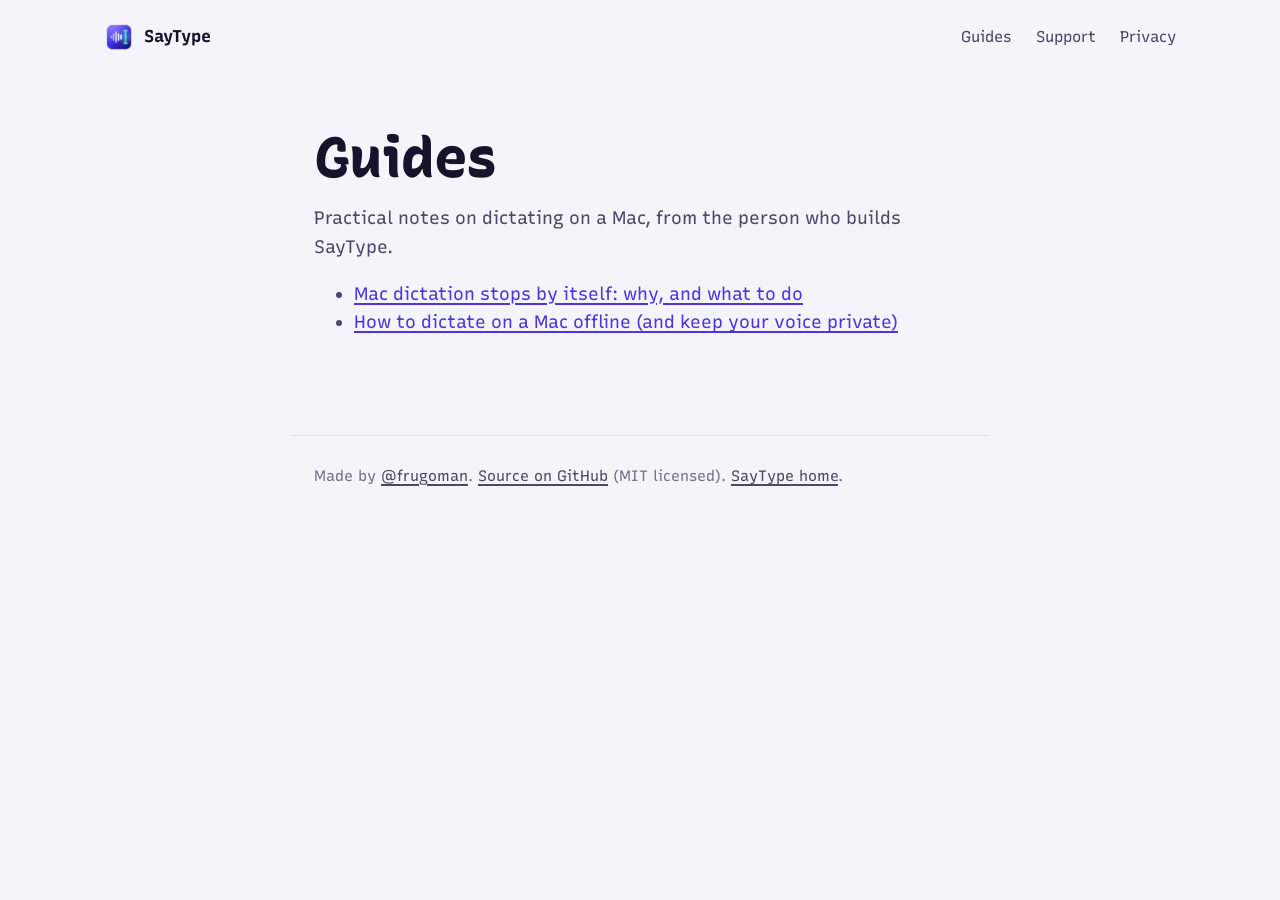
==== guides/index.html @ 6b88d6c1 "SEO: canonical, JSON-LD, robots, sitemap, 404, two guides, docs/seo.md Co-Authored-By: Claude Sonnet" ====
<!doctype html>
<html lang="en">
<head>
<meta charset="utf-8">
<meta name="viewport" content="width=device-width, initial-scale=1">
<title>SayType Guides: Dictation on Mac</title>
<meta name="description" content="Practical guides to dictating on a Mac: fixing Dictation that stops, working offline and keeping your voice private.">
<link rel="canonical" href="https://saytype.frusoft.dev/guides/">
<meta property="og:type" content="article">
<meta property="og:title" content="SayType Guides: Dictation on Mac">
<meta property="og:description" content="Practical guides to dictating on a Mac: fixing Dictation that stops, working offline and keeping your voice private.">
<meta property="og:url" content="https://saytype.frusoft.dev/guides/">
<meta property="og:image" content="https://saytype.frusoft.dev/poster.jpg">
<meta name="twitter:card" content="summary_large_image">
<link rel="icon" href="../icon.png">
<link rel="preconnect" href="https://fonts.googleapis.com">
<link rel="preconnect" href="https://fonts.gstatic.com" crossorigin>
<link href="https://fonts.googleapis.com/css2?family=Recursive:slnt,wght,CASL,CRSV,MONO@-15..0,300..1000,0..1,0..1,0..1&display=swap" rel="stylesheet">
<link rel="stylesheet" href="../style.css">
<script type="application/ld+json">{"@context": "https://schema.org", "@type": "CollectionPage", "name": "SayType Guides", "url": "https://saytype.frusoft.dev/guides/"}</script>
</head>
<body>
<nav class="top">
  <a class="home" href="../"><img src="../icon.png" alt="" width="30" height="30">SayType</a>
  <a href="../">Guides</a>
  <a href="../support/">Support</a>
  <a href="../privacy/">Privacy</a>
</nav>
<main class="doc">
<h1>Guides</h1>
<p>Practical notes on dictating on a Mac, from the person who builds SayType.</p>
<ul>
<li><a href="mac-dictation-stops-after-30-seconds/">Mac dictation stops by itself: why, and what to do</a></li>
<li><a href="dictate-on-mac-offline/">How to dictate on a Mac offline (and keep your voice private)</a></li>
</ul>
</main>
<footer class="site-footer">
  <span>Made by <a href="https://github.com/frugoman">@frugoman</a>. <a href="https://github.com/frugoman/saytype">Source on GitHub</a> (MIT licensed). <a href="../">SayType home</a>. </span>
</footer>
</body>
</html>
---- style.css ----
/* Shared by every page: tokens, type and the simple document layout used by Privacy and Support. */
:root {
  --paper: #F5F4FB; --sheet: #FFFFFF; --ink: #16132B; --ink-2: #4C4868; --ink-3: #75718F;
  --rule: #E2DFF0; --indigo: #2B21A8; --indigo-2: #4B36E0; --mint: #1FD3A0; --mint-ink: #0B6B52;
  --font: "Recursive", ui-sans-serif, system-ui, sans-serif;
  --shadow: 0 1px 0 rgba(22,19,43,.04), 0 22px 50px -26px rgba(43,33,168,.35);
}
@media (prefers-color-scheme: dark) {
  :root:not([data-theme="light"]) {
    --paper: #0F0D1F; --sheet: #18152E; --ink: #ECEAF7; --ink-2: #ABA7C6; --ink-3: #8682A8;
    --rule: #2A2645; --indigo-2: #A99CFF; --mint: #3BE8B6; --mint-ink: #3BE8B6;
    --shadow: 0 1px 0 rgba(0,0,0,.25), 0 24px 60px -24px rgba(0,0,0,.75);
  }
}
:root[data-theme="dark"] {
  --paper: #0F0D1F; --sheet: #18152E; --ink: #ECEAF7; --ink-2: #ABA7C6; --ink-3: #8682A8;
  --rule: #2A2645; --indigo-2: #A99CFF; --mint: #3BE8B6; --mint-ink: #3BE8B6;
  --shadow: 0 1px 0 rgba(0,0,0,.25), 0 24px 60px -24px rgba(0,0,0,.75);
}

* { box-sizing: border-box; }
html { -webkit-text-size-adjust: 100%; }
body {
  margin: 0; background: var(--paper); color: var(--ink);
  font: 400 18px/1.6 var(--font); font-variation-settings: "CASL" 0, "MONO" 0;
}
a { color: var(--indigo-2); text-underline-offset: 3px; text-decoration-thickness: 1.5px; }
a:hover { color: var(--ink); }
:focus-visible { outline: 3px solid var(--mint); outline-offset: 3px; border-radius: 6px; }
img { max-width: 100%; display: block; }
code, kbd { font-family: var(--font); font-variation-settings: "MONO" 1, "CASL" 0; font-size: .9em; }
kbd { background: var(--sheet); border: 1px solid var(--rule); border-bottom-width: 2px; border-radius: 6px; padding: 1px 6px; white-space: nowrap; }

.top { display: flex; align-items: center; gap: 24px; max-width: 1120px; margin: 0 auto; padding: 22px 24px; font-size: 15.5px; }
.top a { color: var(--ink-2); text-decoration: none; }
.top a:hover { color: var(--ink); }
.top .home { display: flex; align-items: center; gap: 10px; margin-right: auto; color: var(--ink); font-weight: 700; font-size: 17px; }
.top .home img { width: 30px; height: 30px; }

/* Document pages */
.doc { max-width: 700px; margin: 0 auto; padding: 32px 24px 80px; }
.doc h1 { font-size: clamp(38px, 6vw, 56px); line-height: 1; letter-spacing: -.02em; margin: 24px 0 12px; font-weight: 800;
          font-variation-settings: "CASL" 1; }
.doc h2 { font-size: 22px; margin: 40px 0 8px; font-weight: 700; }
.doc p, .doc li { color: var(--ink-2); }
.doc strong { color: var(--ink); }
.doc .updated { color: var(--ink-3); font-size: 15px; margin: 0 0 28px; }
.doc pre { background: var(--sheet); border: 1px solid var(--rule); border-radius: 12px; padding: 14px 16px; overflow-x: auto;
           font: 15px/1.5 var(--font); font-variation-settings: "MONO" 1; }

.site-footer { border-top: 1px solid var(--rule); max-width: 1120px; margin: 64px auto 0; padding: 28px 24px 44px;
               display: flex; flex-wrap: wrap; justify-content: space-between; gap: 14px; font-size: 15px; color: var(--ink-3); }
.site-footer a { color: var(--ink-2); }
.doc + .site-footer { max-width: 700px; margin-top: 0; }

@media (max-width: 520px) {
  .top { padding: 18px 16px; gap: 16px; }
  .doc { padding: 16px 16px 64px; }
  .site-footer { padding: 24px 16px 40px; }
}

/* Small tables on document pages */
.doc table { width: 100%; border-collapse: collapse; margin: 8px 0 0; font-size: 17px; }
.doc th { text-align: left; font-weight: 600; font-size: 14px; color: var(--ink-3); padding: 8px 12px 8px 0; border-bottom: 1px solid var(--rule); }
.doc td { padding: 10px 12px 10px 0; border-bottom: 1px solid var(--rule); color: var(--ink-2); vertical-align: top; }
.doc td:first-child { white-space: nowrap; }
.doc code { overflow-wrap: anywhere; }
.doc h3 { font-size: 18px; margin: 24px 0 4px; font-weight: 700; }
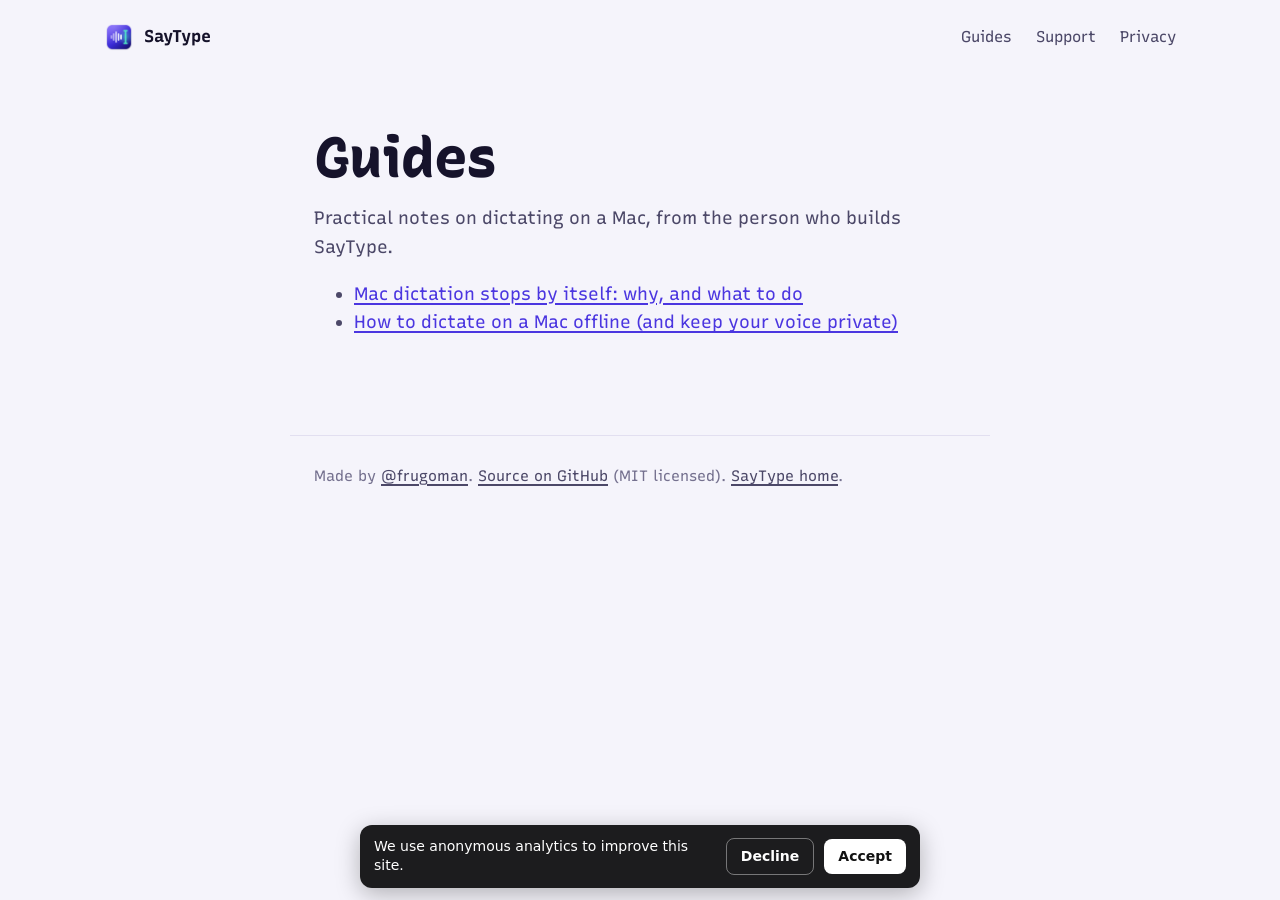
==== commit 8a7ab01b: "Add consent-based GA4 analytics, data-cta on downloads, privacy paragraph Co-Authored-By: Claude Son" ====
--- a/guides/index.html
+++ b/guides/index.html
@@ -18,6 +18,7 @@
 <link href="https://fonts.googleapis.com/css2?family=Recursive:slnt,wght,CASL,CRSV,MONO@-15..0,300..1000,0..1,0..1,0..1&display=swap" rel="stylesheet">
 <link rel="stylesheet" href="../style.css">
 <script type="application/ld+json">{"@context": "https://schema.org", "@type": "CollectionPage", "name": "SayType Guides", "url": "https://saytype.frusoft.dev/guides/"}</script>
+<script defer src="/analytics.js" data-mid="G-934TD4YGFK"></script>
 </head>
 <body>
 <nav class="top">
